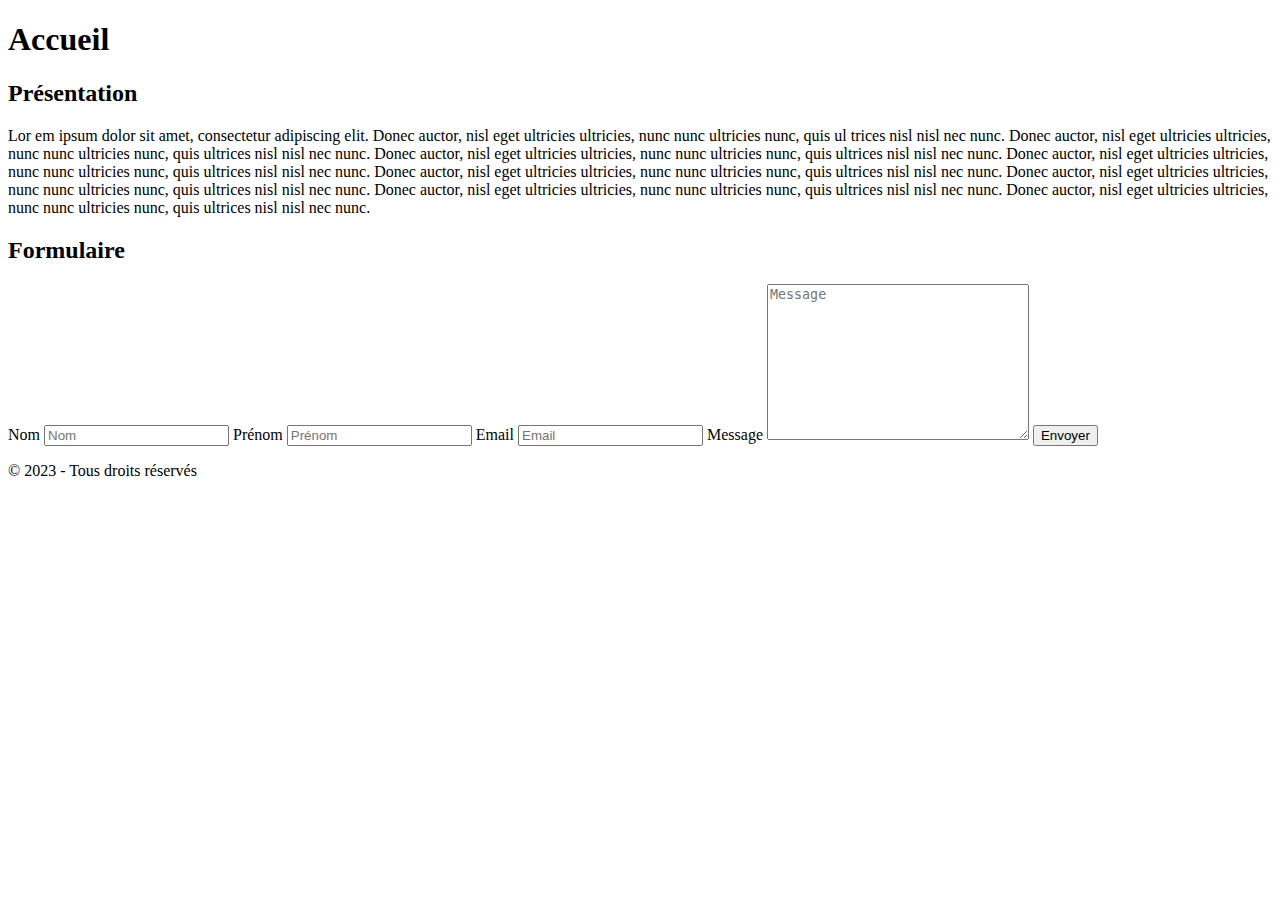
==== index.html @ c81a8b12 "Add first files" ====
<!DOCTYPE html>
<html lang="fr">
<head>
    <meta charset="UTF-8">
    <title>LeadyUp</title>
    <link rel="stylesheet" href="css/style.css">
</head>
<body>
    <header>
        <h1>Accueil</h1>
    </header>
    <main>
        <section>
            <h2>Présentation</h2>
            <p>Lor
            em ipsum dolor sit amet, consectetur adipiscing elit. Donec auctor, nisl eget ultricies ultricies, nunc nunc ultricies nunc, quis ul
            trices nisl nisl nec nunc. Donec auctor, nisl eget ultricies ultricies, nunc nunc ultricies nunc, quis ultrices nisl nisl nec nunc. Donec auctor, nisl eget ultricies ultricies, nunc nunc ultricies nunc, quis ultrices nisl nisl nec nunc. Donec auctor, nisl eget ultricies ultricies, nunc nunc ultricies nunc, quis ultrices nisl nisl nec nunc. Donec auctor, nisl eget ultricies ultricies, nunc nunc ultricies nunc, quis ultrices nisl nisl nec nunc. Donec auctor, nisl eget ultricies ultricies, nunc nunc ultricies nunc, quis ultrices nisl nisl nec nunc. Donec auctor, nisl eget ultricies ultricies, nunc nunc ultricies nunc, quis ultrices nisl nisl nec nunc. Donec auctor, nisl eget ultricies ultricies, nunc nunc ultricies nunc, quis ultrices nisl nisl nec nunc.</p>
        </section>
        <section>
            <h2>Formulaire</h2>
            <form action="traitement.php" method="post">
                <label for="nom">Nom</label>
                <input type="text" name="nom" id="nom" placeholder="Nom" required>
                <label for="prenom">Prénom</label>
                <input type="text" name="prenom" id="prenom" placeholder="Prénom" required>
                <label for="email">Email</label>
                <input type="email" name="email" id="email" placeholder="Email" required>
                <label for="message">Message</label>
                <textarea name="message" id="message" cols="30" rows="10" placeholder="Message" required></textarea>
                <input type="submit" value="Envoyer">
            </form>
        </section>
    </main>
    <footer>
        <p>© 2023 - Tous droits réservés</p>
    </footer>
</html>
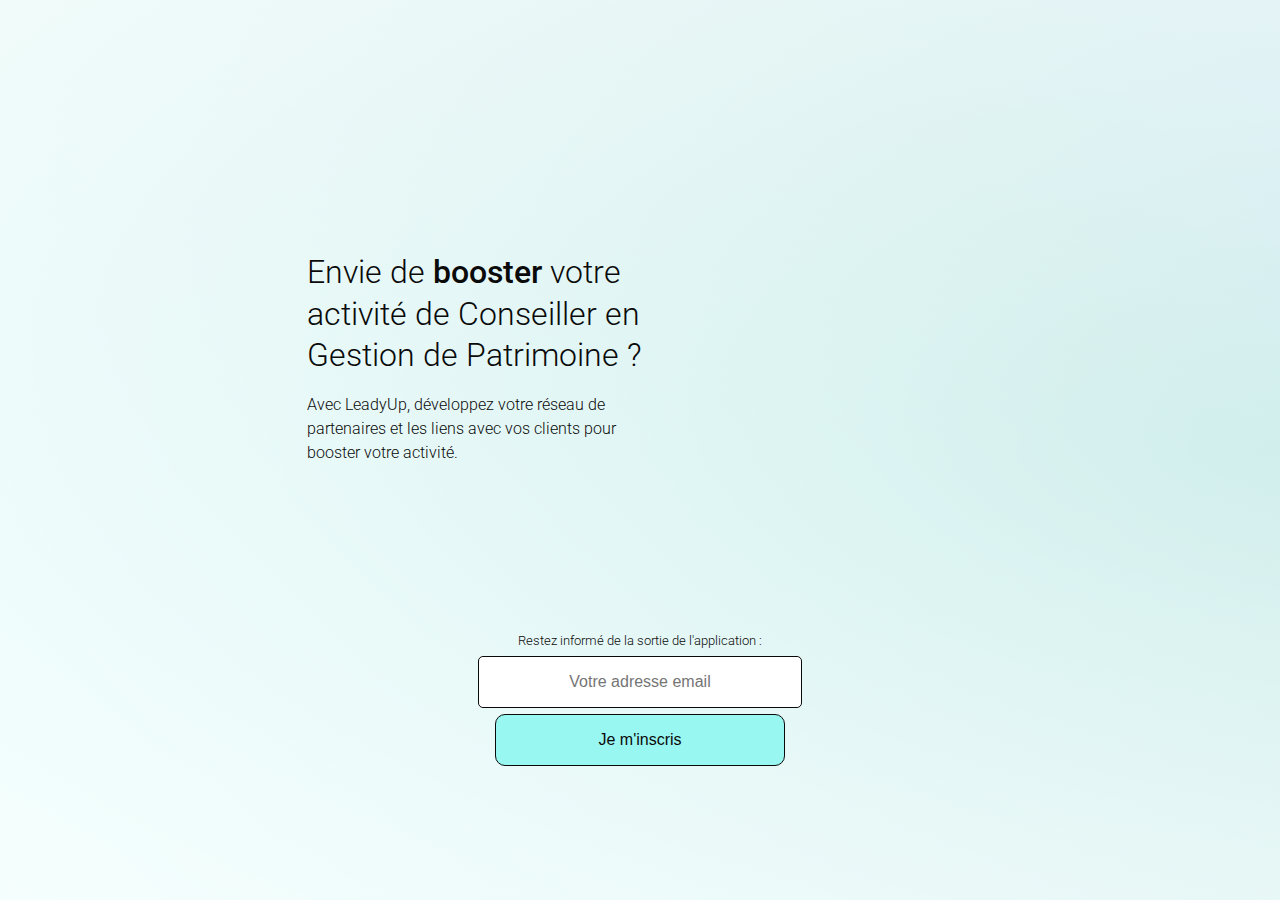
==== commit 5f3fef9f: "Add illustration" ====
--- a/index.html
+++ b/index.html
@@ -1,37 +1,33 @@
 <!DOCTYPE html>
-<html lang="fr">
+<html lang="fr" class="aurora-outer">
 <head>
     <meta charset="UTF-8">
     <title>LeadyUp</title>
     <link rel="stylesheet" href="css/style.css">
 </head>
-<body>
-    <header>
-        <h1>Accueil</h1>
-    </header>
+<body class="aurora-inner">
     <main>
-        <section>
-            <h2>Présentation</h2>
-            <p>Lor
-            em ipsum dolor sit amet, consectetur adipiscing elit. Donec auctor, nisl eget ultricies ultricies, nunc nunc ultricies nunc, quis ul
-            trices nisl nisl nec nunc. Donec auctor, nisl eget ultricies ultricies, nunc nunc ultricies nunc, quis ultrices nisl nisl nec nunc. Donec auctor, nisl eget ultricies ultricies, nunc nunc ultricies nunc, quis ultrices nisl nisl nec nunc. Donec auctor, nisl eget ultricies ultricies, nunc nunc ultricies nunc, quis ultrices nisl nisl nec nunc. Donec auctor, nisl eget ultricies ultricies, nunc nunc ultricies nunc, quis ultrices nisl nisl nec nunc. Donec auctor, nisl eget ultricies ultricies, nunc nunc ultricies nunc, quis ultrices nisl nisl nec nunc. Donec auctor, nisl eget ultricies ultricies, nunc nunc ultricies nunc, quis ultrices nisl nisl nec nunc. Donec auctor, nisl eget ultricies ultricies, nunc nunc ultricies nunc, quis ultrices nisl nisl nec nunc.</p>
+        <section class="first-section">
+            <div>
+                <h1>Envie de <b>booster</b>
+                    votre activité de Conseiller
+                    en Gestion de Patrimoine ?</h1>
+                <p>Avec LeadyUp, développez 
+                    votre réseau de partenaires et les liens avec
+                    vos clients pour booster votre activité.</p>
+            </div>
+            <div>
+                <img src="img/illustration.png" alt="Illustration">
+            </div>
         </section>
-        <section>
-            <h2>Formulaire</h2>
-            <form action="traitement.php" method="post">
-                <label for="nom">Nom</label>
-                <input type="text" name="nom" id="nom" placeholder="Nom" required>
-                <label for="prenom">Prénom</label>
-                <input type="text" name="prenom" id="prenom" placeholder="Prénom" required>
-                <label for="email">Email</label>
-                <input type="email" name="email" id="email" placeholder="Email" required>
-                <label for="message">Message</label>
-                <textarea name="message" id="message" cols="30" rows="10" placeholder="Message" required></textarea>
-                <input type="submit" value="Envoyer">
-            </form>
+        <section class="second-section">
+            <div>
+                <h2>Restez informé de la sortie de l'application :</h2>
+                <div>
+                    <input type="text" placeholder="Votre adresse email">
+                    <button>Je m'inscris</button>
+                </div>
+            </div>
         </section>
     </main>
-    <footer>
-        <p>© 2023 - Tous droits réservés</p>
-    </footer>
 </html>--- a/css/style.css
+++ b/css/style.css
@@ -0,0 +1,206 @@
+@import url('https://fonts.googleapis.com/css2?family=Roboto:wght@300;400;500;700;900&display=swap');
+
+/* RESET CSS */
+html, body, div, span, applet, object, iframe,
+h1, h2, h3, h4, h5, h6, p, blockquote, pre,
+a, abbr, acronym, address, big, cite, code,
+del, dfn, em, img, ins, kbd, q, s, samp,
+small, strike, strong, sub, sup, tt, var,
+b, u, i, center,
+dl, dt, dd, ol, ul, li,
+fieldset, form, label, legend,
+table, caption, tbody, tfoot, thead, tr, th, td,
+article, aside, canvas, details, embed, 
+figure, figcaption, footer, header, hgroup, 
+menu, nav, output, ruby, section, summary,
+time, mark, audio, video {
+	margin: 0;
+	padding: 0;
+	border: 0;
+	font-size: 100%;
+	font: inherit;
+	vertical-align: baseline;
+}
+/* HTML5 display-role reset for older browsers */
+article, aside, details, figcaption, figure, 
+footer, header, hgroup, menu, nav, section {
+	display: block;
+}
+body {
+	line-height: 1;
+}
+ol, ul {
+	list-style: none;
+}
+blockquote, q {
+	quotes: none;
+}
+blockquote:before, blockquote:after,
+q:before, q:after {
+	content: '';
+	content: none;
+}
+table {
+	border-collapse: collapse;
+	border-spacing: 0;
+}
+
+/* CUSTOM STYLES */
+
+html, body {
+    width: 100%;
+    height: 100%;
+    margin: 0;
+    padding: 0;
+}
+
+body {
+    margin: 0;
+    padding: 0;
+    font-family: 'Roboto', sans-serif;
+    font-size: 16px;
+    line-height: 1.5;
+    color: #0A0A0A;
+}
+
+.aurora-outer {
+    background: linear-gradient(45deg, #99F7F1 0%, #49BCB5 49%, #3498DB 82%);
+    background-size: 200%;
+    animation: aurora 30s infinite;
+}
+
+.aurora-inner {
+    background: radial-gradient(rgba(255, 255, 255, 0.75), rgba(255, 255, 255, 0.90));
+    background-size: 200%;
+    animation: aurora 15s infinite;
+}
+
+@keyframes aurora {
+    0% {
+        background-position: left top;
+    }
+    25% {
+        background-position: right top;
+    }
+    50% {
+        background-position: right bottom;
+    }
+    75% {
+        background-position: left bottom;
+    }
+    100% {
+        background-position: left top;
+    }
+}
+
+main {
+    width: 100%;
+    height: 100vh;
+    display: flex;
+    justify-content: center;
+    align-items: center;
+    flex-direction: column;
+}
+
+.first-section {
+    display: flex;
+    justify-content: center;
+    align-items: center;
+}
+
+h1 {
+    font-size: 2rem;
+    font-weight: 300;
+    line-height: 2.6rem;
+}
+h1 b {
+    font-weight: 500;
+    position: relative;
+    z-index: 1;
+}
+b::before {
+    content: "";
+    position: absolute;
+    top: 47%;
+    bottom: 4%;
+    left: -2%;
+    background-color: #99F7F1;
+    width: 0;
+    z-index: -1;
+    animation: slideBG .6s forwards;
+    animation-delay: .6s;
+}
+  
+@keyframes slideBG {
+    to {
+      width: 105%;
+    }
+}
+
+.first-section > div {
+    max-width: 350px;
+}
+
+.first-section p {
+    margin-top: 1em;
+    font-weight: 300;
+}
+
+.first-section img {
+    width: 100%;
+    max-width: 300px;
+    margin-left: 1em;
+    animation: slideIn .6s forwards;
+    animation-delay: 1s;
+    opacity: 0;
+}
+@keyframes slideIn {
+    to {
+        margin-left: 0;
+        opacity: 1;
+    }
+}
+
+.second-section {
+    margin-top: 3em;
+    text-align: center;
+}
+
+.second-section h2 {
+    font-weight: 300;
+    font-size: .8rem;
+}
+
+.second-section input {
+    width: 80%;
+    padding: 1em;
+    border: 1px solid #0A0A0A;
+    border-radius: 5px;
+    font-size: 1rem;
+    font-weight: 300;
+    outline: none;
+    text-align: center;
+    margin-top: 6px;
+}
+
+.second-section button {
+    width: 80%;
+    padding: 1em;
+    border: 1px solid #0A0A0A;
+    border-radius: 10px;
+    font-size: 1rem;
+    font-weight: 300;
+    outline: none;
+    text-align: center;
+    margin-top: 6px;
+    background-color: #99F7F1;
+    color: #0A0A0A;
+    cursor: pointer;
+}
+
+.second-section button:hover {
+    background-color: #83dad4;
+}
+.second-section button:active {
+    background-color: #49BCB5;
+}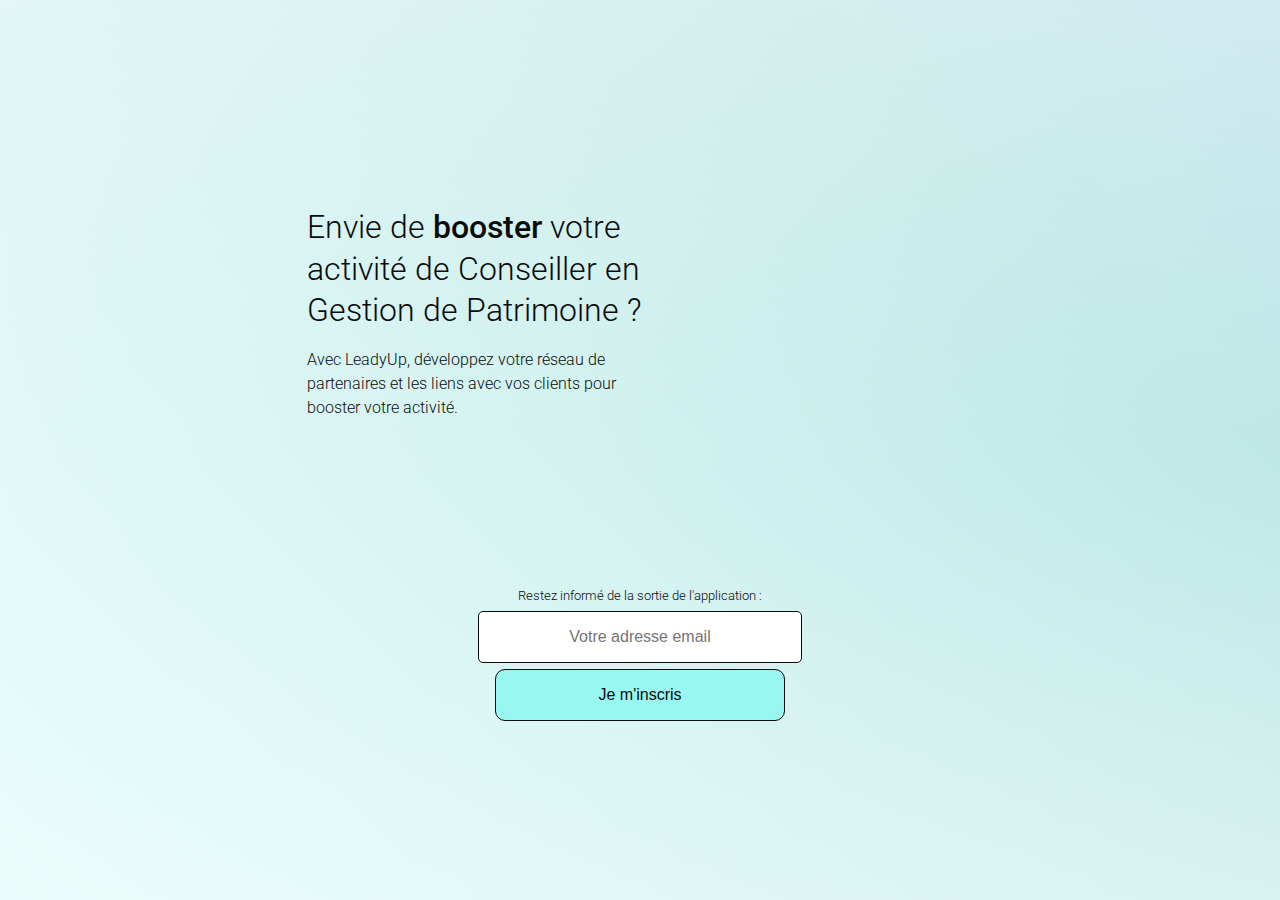
==== commit 105aec18: "Add mobile configuration" ====
--- a/index.html
+++ b/index.html
@@ -2,8 +2,9 @@
 <html lang="fr" class="aurora-outer">
 <head>
     <meta charset="UTF-8">
-    <title>LeadyUp</title>
+    <title>LeadyUp - Boostez votre activité de CGP</title>
     <link rel="stylesheet" href="css/style.css">
+    <meta name=viewport content="width=device-width,initial-scale=1,maximum-scale=1.5">
 </head>
 <body class="aurora-inner">
     <main>
--- a/css/style.css
+++ b/css/style.css
@@ -49,7 +49,7 @@
 
 html, body {
     width: 100%;
-    height: 100%;
+    min-height: 100%;
     margin: 0;
     padding: 0;
 }
@@ -70,7 +70,7 @@
 }
 
 .aurora-inner {
-    background: radial-gradient(rgba(255, 255, 255, 0.75), rgba(255, 255, 255, 0.90));
+    background: radial-gradient(rgba(255, 255, 255, 0.65), rgba(255, 255, 255, 0.8));
     background-size: 200%;
     animation: aurora 15s infinite;
 }
@@ -95,7 +95,7 @@
 
 main {
     width: 100%;
-    height: 100vh;
+    min-height: 100vh;
     display: flex;
     justify-content: center;
     align-items: center;
@@ -106,6 +106,15 @@
     display: flex;
     justify-content: center;
     align-items: center;
+}
+
+/* Change direction on mobile screens */
+@media screen and (max-width: 600px) {
+    .first-section {
+        flex-direction: column;
+        text-align: center;
+        padding-top: 10vh;
+    }
 }
 
 h1 {
@@ -164,6 +173,7 @@
 .second-section {
     margin-top: 3em;
     text-align: center;
+    margin-bottom: 10vh;
 }
 
 .second-section h2 {
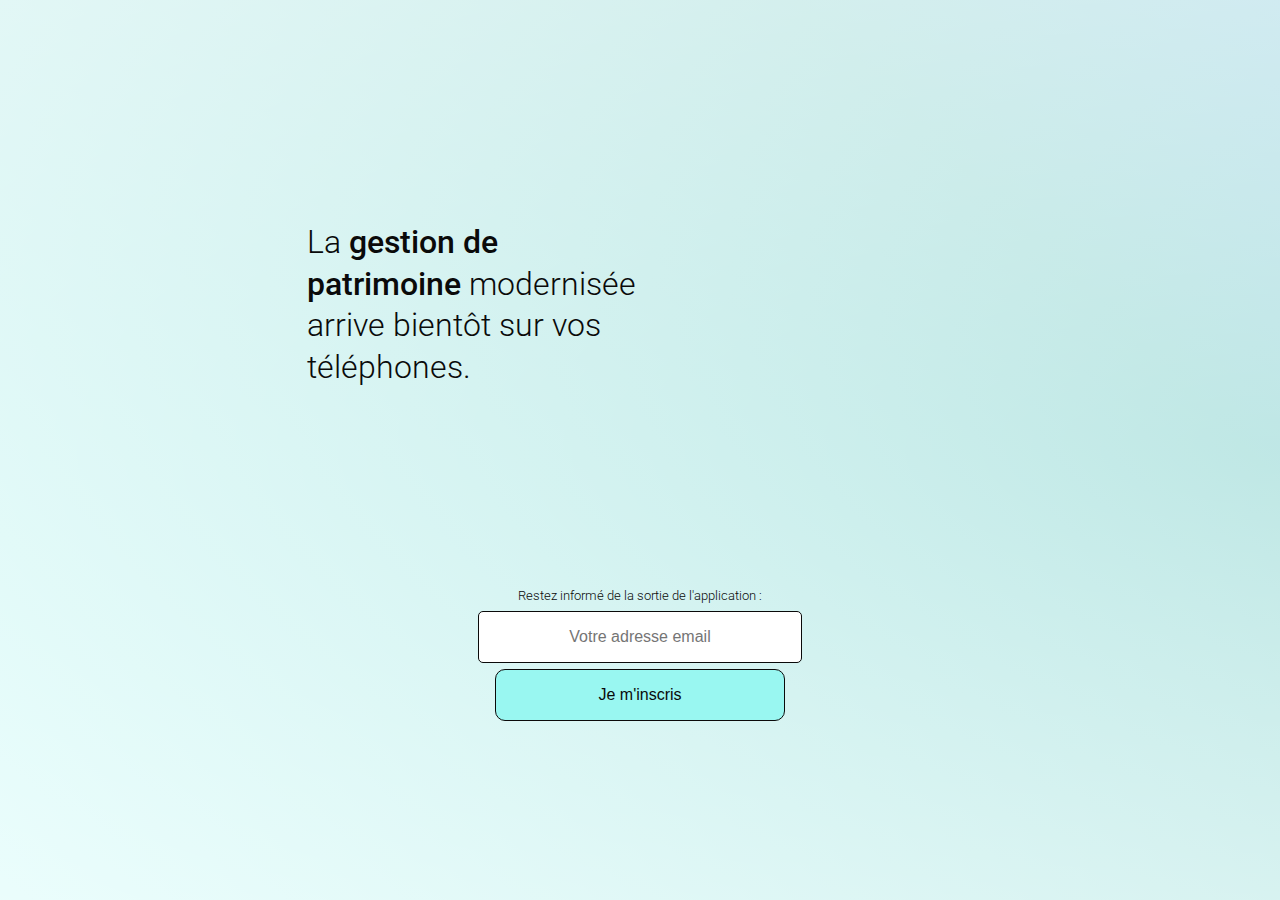
==== commit b3a8772c: "Review website" ====
--- a/index.html
+++ b/index.html
@@ -3,6 +3,10 @@
 <head>
     <meta charset="UTF-8">
     <title>LeadyUp - Boostez votre activité de CGP</title>
+    <link rel="apple-touch-icon" sizes="180x180" href="/apple-touch-icon.png">
+    <link rel="icon" type="image/png" sizes="32x32" href="/favicon-32x32.png">
+    <link rel="icon" type="image/png" sizes="16x16" href="/favicon-16x16.png">
+    <link rel="manifest" href="/site.webmanifest">
     <link rel="stylesheet" href="css/style.css">
     <meta name=viewport content="width=device-width,initial-scale=1,maximum-scale=1.5">
 </head>
@@ -10,12 +14,10 @@
     <main>
         <section class="first-section">
             <div>
-                <h1>Envie de <b>booster</b>
-                    votre activité de Conseiller
-                    en Gestion de Patrimoine ?</h1>
-                <p>Avec LeadyUp, développez 
-                    votre réseau de partenaires et les liens avec
-                    vos clients pour booster votre activité.</p>
+                <h1>La <b>gestion de patrimoine</b>
+                    modernisée arrive bientôt sur 
+                    vos téléphones.</h1>
+                <p></p>
             </div>
             <div>
                 <img src="img/illustration.png" alt="Illustration">
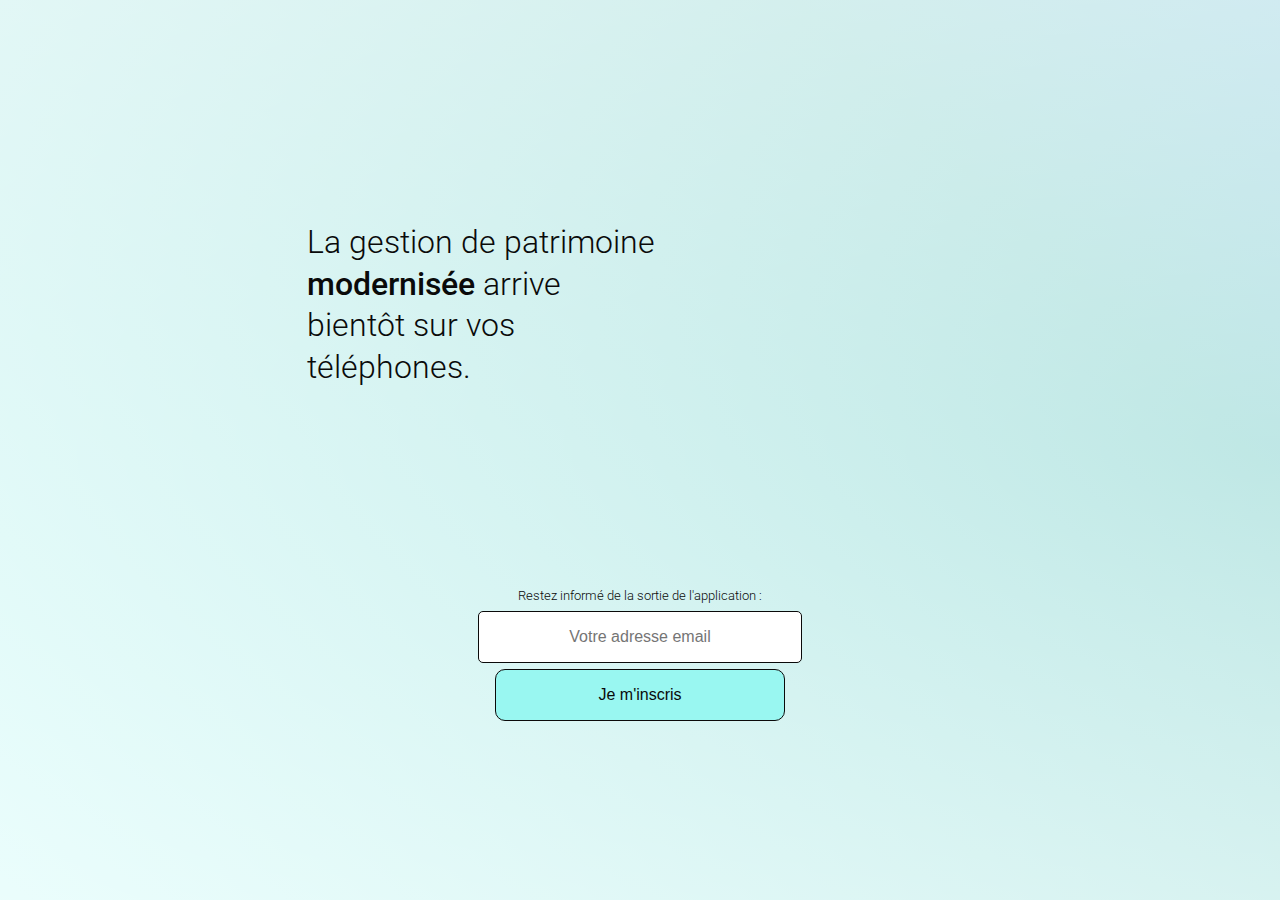
==== commit cdbcfc8b: "Review website" ====
--- a/index.html
+++ b/index.html
@@ -14,8 +14,8 @@
     <main>
         <section class="first-section">
             <div>
-                <h1>La <b>gestion de patrimoine</b>
-                    modernisée arrive bientôt sur 
+                <h1>La gestion de patrimoine
+                    <b>modernisée</b> arrive bientôt sur 
                     vos téléphones.</h1>
                 <p></p>
             </div>
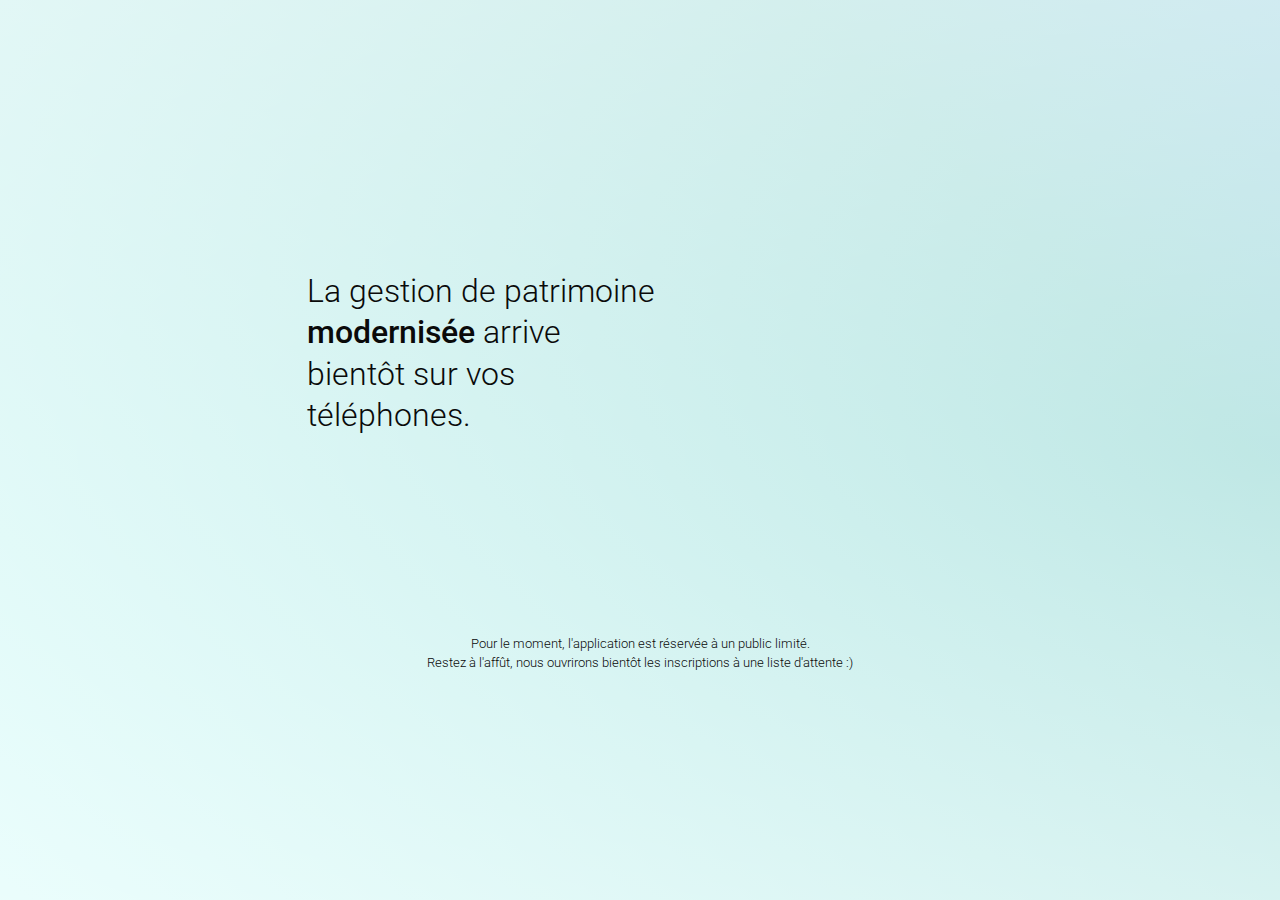
==== commit 4236b647: "Update website" ====
--- a/index.html
+++ b/index.html
@@ -25,11 +25,8 @@
         </section>
         <section class="second-section">
             <div>
-                <h2>Restez informé de la sortie de l'application :</h2>
-                <div>
-                    <input type="text" placeholder="Votre adresse email">
-                    <button>Je m'inscris</button>
-                </div>
+                <h2>Pour le moment, l'application est réservée à un public limité.</h2>
+                <h2>Restez à l'affût, nous ouvrirons bientôt les inscriptions à une liste d'attente :)</h2>
             </div>
         </section>
     </main>
--- a/css/style.css
+++ b/css/style.css
@@ -213,4 +213,21 @@
 }
 .second-section button:active {
     background-color: #49BCB5;
+}
+
+.rgpd {
+    margin: 5% 15%;
+}
+
+.rgpd h1 {
+    padding-bottom: 3rem;
+}
+
+.rgpd h2 {
+    margin-top: 1.5rem;
+    font-size: 1.5rem;
+}
+.rgpd h3 {
+    margin-top: 1rem;
+    font-weight: 600;
 }